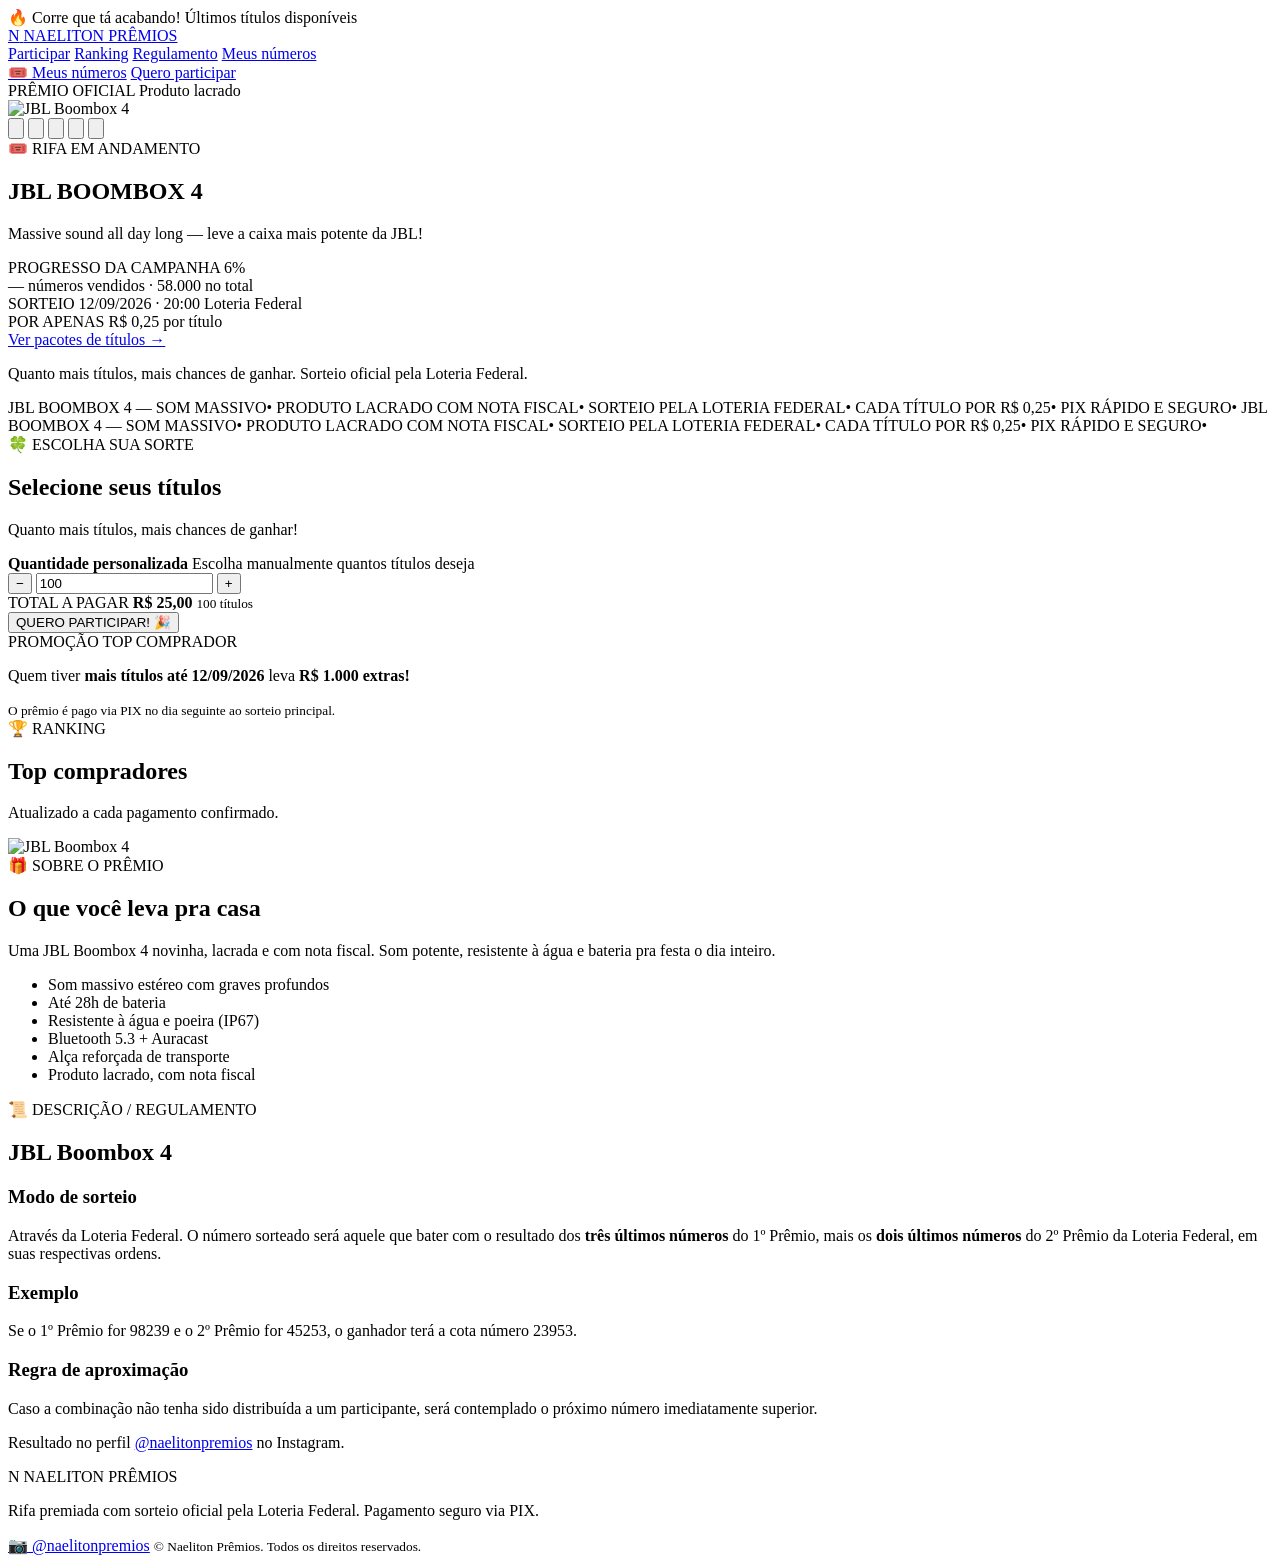
==== nosso-site/index.html @ e36d30e3 "feat(rifa): site standalone Naeliton Prêmios (JBL Boombox 4) Site próprio da rifa com backend FastAP" ====
<!doctype html>
<html lang="pt-BR">
<head>
    <meta charset="utf-8" />
    <meta name="viewport" content="width=device-width, initial-scale=1" />
    <meta name="theme-color" content="#08110e" />
    <meta name="description" content="Rifa oficial JBL Boombox 4 — Naeliton Prêmios. Cada título por R$ 0,25. Sorteio pela Loteria Federal." />
    <link rel="preconnect" href="https://fonts.googleapis.com" />
    <link rel="preconnect" href="https://fonts.gstatic.com" crossorigin />
    <link href="https://fonts.googleapis.com/css2?family=Inter:wght@400;500;600;700;800;900&display=swap" rel="stylesheet" />
    <link rel="stylesheet" href="/styles.css" />
    <title>Naeliton Prêmios · Rifa JBL Boombox 4</title>
</head>
<body>
    <!-- Barra de urgência -->
    <div class="urgency-bar">🔥 Corre que tá acabando! Últimos títulos disponíveis</div>

    <!-- Header -->
    <header class="site-header">
        <div class="container header-inner">
            <a class="brand" href="/">
                <span class="brand-mark">N</span>
                <span class="brand-name">NAELITON<span class="brand-accent"> PRÊMIOS</span></span>
            </a>
            <nav class="header-nav">
                <a href="#pacotes">Participar</a>
                <a href="#ranking">Ranking</a>
                <a href="#regulamento">Regulamento</a>
                <a href="#" id="meusNumerosLink">Meus números</a>
            </nav>
            <a href="#" id="loginBtn" class="btn btn-outline header-cta">🎟️ Meus números</a>
            <a href="#pacotes" class="btn btn-gold header-cta">Quero participar</a>
        </div>
    </header>

    <!-- Hero -->
    <section class="hero">
        <div class="container hero-grid">
            <div class="hero-media">
                <div class="hero-badges">
                    <span class="chip chip-gold">PRÊMIO OFICIAL</span>
                    <span class="chip">Produto lacrado</span>
                </div>
                <div class="hero-image-wrap">
                    <img id="heroImg" src="/assets/jbl-1.jpeg" alt="JBL Boombox 4" />
                </div>
                <div class="hero-thumbs" id="heroThumbs">
                    <button class="thumb is-active" data-src="/assets/jbl-1.jpeg"><img src="/assets/jbl-1.jpeg" alt=""></button>
                    <button class="thumb" data-src="/assets/jbl-2.jpeg"><img src="/assets/jbl-2.jpeg" alt=""></button>
                    <button class="thumb" data-src="/assets/jbl-3.jpeg"><img src="/assets/jbl-3.jpeg" alt=""></button>
                    <button class="thumb" data-src="/assets/jbl-4.jpeg"><img src="/assets/jbl-4.jpeg" alt=""></button>
                    <button class="thumb" data-src="/assets/jbl-5.jpeg"><img src="/assets/jbl-5.jpeg" alt=""></button>
                </div>
            </div>

            <div class="hero-info">
                <span class="eyebrow">🎟️ RIFA EM ANDAMENTO</span>
                <h1 class="hero-title">JBL <span class="text-gold">BOOMBOX 4</span></h1>
                <p class="hero-sub">Massive sound all day long — leve a caixa mais potente da JBL!</p>

                <div class="progress-block">
                    <div class="progress-head">
                        <span>PROGRESSO DA CAMPANHA</span>
                        <span id="progressPct" class="text-gold">6%</span>
                    </div>
                    <div class="progress-track"><div class="progress-fill" id="progressFill" style="width:6%"></div></div>
                    <div class="progress-foot"><span id="vendidosTxt">— números vendidos</span> · <span id="totalNumTxt">58.000 no total</span></div>
                </div>

                <div class="hero-facts">
                    <div class="fact">
                        <span class="fact-label">SORTEIO</span>
                        <span class="fact-value">12/09/2026 · 20:00</span>
                        <span class="fact-note">Loteria Federal</span>
                    </div>
                    <div class="fact fact-price">
                        <span class="fact-label">POR APENAS</span>
                        <span class="fact-value text-gold">R$ 0,25</span>
                        <span class="fact-note">por título</span>
                    </div>
                </div>

                <a href="#pacotes" class="btn btn-gold btn-lg btn-block">Ver pacotes de títulos →</a>
                <p class="hero-legal">Quanto mais títulos, mais chances de ganhar. Sorteio oficial pela Loteria Federal.</p>
            </div>
        </div>
    </section>

    <!-- Ticker -->
    <div class="ticker">
        <div class="ticker-track">
            <span>JBL BOOMBOX 4 — SOM MASSIVO</span><span class="dot">•</span>
            <span>PRODUTO LACRADO COM NOTA FISCAL</span><span class="dot">•</span>
            <span>SORTEIO PELA LOTERIA FEDERAL</span><span class="dot">•</span>
            <span>CADA TÍTULO POR R$ 0,25</span><span class="dot">•</span>
            <span>PIX RÁPIDO E SEGURO</span><span class="dot">•</span>
            <span>JBL BOOMBOX 4 — SOM MASSIVO</span><span class="dot">•</span>
            <span>PRODUTO LACRADO COM NOTA FISCAL</span><span class="dot">•</span>
            <span>SORTEIO PELA LOTERIA FEDERAL</span><span class="dot">•</span>
            <span>CADA TÍTULO POR R$ 0,25</span><span class="dot">•</span>
            <span>PIX RÁPIDO E SEGURO</span><span class="dot">•</span>
        </div>
    </div>

    <!-- Pacotes -->
    <section id="pacotes" class="section">
        <div class="container">
            <div class="section-head">
                <span class="eyebrow">🍀 ESCOLHA SUA SORTE</span>
                <h2>Selecione seus títulos</h2>
                <p>Quanto mais títulos, mais chances de ganhar!</p>
            </div>

            <div class="packages" id="packages"><!-- render via app.js --></div>

            <div class="custom-qty">
                <div class="custom-qty-info">
                    <strong>Quantidade personalizada</strong>
                    <span>Escolha manualmente quantos títulos deseja</span>
                </div>
                <div class="qty-stepper">
                    <button id="qtyMinus" type="button" aria-label="Diminuir">−</button>
                    <input id="qtyInput" type="number" min="1" value="100" inputmode="numeric" />
                    <button id="qtyPlus" type="button" aria-label="Aumentar">+</button>
                </div>
            </div>

            <div class="checkout-bar">
                <div class="checkout-total">
                    <span>TOTAL A PAGAR</span>
                    <strong id="totalValue" class="text-gold">R$ 25,00</strong>
                    <small id="totalQty">100 títulos</small>
                </div>
                <button id="participarBtn" class="btn btn-gold btn-lg">QUERO PARTICIPAR! 🎉</button>
            </div>

            <div class="promo-box">
                <span class="chip chip-gold">PROMOÇÃO TOP COMPRADOR</span>
                <p>Quem tiver <strong>mais títulos até 12/09/2026</strong> leva <strong class="text-gold">R$ 1.000 extras!</strong></p>
                <small>O prêmio é pago via PIX no dia seguinte ao sorteio principal.</small>
            </div>
        </div>
    </section>

    <!-- Ranking -->
    <section id="ranking" class="section section-alt">
        <div class="container">
            <div class="section-head">
                <span class="eyebrow">🏆 RANKING</span>
                <h2>Top compradores</h2>
                <p>Atualizado a cada pagamento confirmado.</p>
            </div>
            <div class="podium" id="podium"><!-- render via app.js --></div>
            <ol class="rank-list" id="rankList"><!-- render via app.js --></ol>
        </div>
    </section>

    <!-- Sobre o prêmio -->
    <section class="section">
        <div class="container specs-grid">
            <div class="specs-media"><img src="/assets/jbl-3.jpeg" alt="JBL Boombox 4"></div>
            <div class="specs-info">
                <span class="eyebrow">🎁 SOBRE O PRÊMIO</span>
                <h2>O que você leva pra casa</h2>
                <p>Uma JBL Boombox 4 novinha, lacrada e com nota fiscal. Som potente, resistente à água e bateria pra festa o dia inteiro.</p>
                <ul class="spec-list">
                    <li>Som massivo estéreo com graves profundos</li>
                    <li>Até 28h de bateria</li>
                    <li>Resistente à água e poeira (IP67)</li>
                    <li>Bluetooth 5.3 + Auracast</li>
                    <li>Alça reforçada de transporte</li>
                    <li>Produto lacrado, com nota fiscal</li>
                </ul>
            </div>
        </div>
    </section>

    <!-- Regulamento -->
    <section id="regulamento" class="section section-alt">
        <div class="container reg-wrap">
            <span class="eyebrow">📜 DESCRIÇÃO / REGULAMENTO</span>
            <h2>JBL Boombox 4</h2>
            <div class="reg-block">
                <h3>Modo de sorteio</h3>
                <p>Através da Loteria Federal. O número sorteado será aquele que bater com o resultado dos <strong>três últimos números</strong> do 1º Prêmio, mais os <strong>dois últimos números</strong> do 2º Prêmio da Loteria Federal, em suas respectivas ordens.</p>
            </div>
            <div class="reg-block">
                <h3>Exemplo</h3>
                <p>Se o 1º Prêmio for 98239 e o 2º Prêmio for 45253, o ganhador terá a cota número 23953.</p>
            </div>
            <div class="reg-block">
                <h3>Regra de aproximação</h3>
                <p>Caso a combinação não tenha sido distribuída a um participante, será contemplado o próximo número imediatamente superior.</p>
            </div>
            <p class="reg-foot">Resultado no perfil <a href="https://instagram.com/naelitonpremios" target="_blank" rel="noopener">@naelitonpremios</a> no Instagram.</p>
        </div>
    </section>

    <!-- Footer -->
    <footer class="site-footer">
        <div class="container footer-inner">
            <div class="brand">
                <span class="brand-mark">N</span>
                <span class="brand-name">NAELITON<span class="brand-accent"> PRÊMIOS</span></span>
            </div>
            <p>Rifa premiada com sorteio oficial pela Loteria Federal. Pagamento seguro via PIX.</p>
            <a href="https://instagram.com/naelitonpremios" target="_blank" rel="noopener" class="footer-ig">📷 @naelitonpremios</a>
            <small>© <span id="year"></span> Naeliton Prêmios. Todos os direitos reservados.</small>
        </div>
    </footer>

    <!-- Modal de checkout -->
    <div class="modal-overlay" id="modal" hidden>
        <div class="modal" role="dialog" aria-modal="true" aria-labelledby="modalTitle">
            <button class="modal-close" id="modalClose" aria-label="Fechar">✕</button>

            <!-- Passo 1: dados -->
            <div class="modal-step" id="stepForm">
                <h3 id="modalTitle">Finalizar participação</h3>
                <p class="modal-summary"><span id="modalQty">100</span> títulos · <strong class="text-gold" id="modalTotal">R$ 25,00</strong></p>
                <form id="checkoutForm" class="form">
                    <label>Nome completo
                        <input name="nome" required autocomplete="name" placeholder="Seu nome" />
                    </label>
                    <label>CPF
                        <input name="cpf" required inputmode="numeric" placeholder="000.000.000-00" maxlength="14" />
                    </label>
                    <label>WhatsApp
                        <input name="telefone" required inputmode="numeric" placeholder="(00) 00000-0000" maxlength="15" />
                    </label>
                    <label>E-mail <span class="opt">(opcional)</span>
                        <input name="email" type="email" autocomplete="email" placeholder="voce@email.com" />
                    </label>
                    <button type="submit" class="btn btn-gold btn-lg btn-block" id="gerarPixBtn">Gerar PIX 🔒</button>
                    <p class="form-note">Pagamento processado com segurança pelo Mercado Pago.</p>
                </form>
            </div>

            <!-- Passo 2: pix -->
            <div class="modal-step" id="stepPix" hidden>
                <h3>Pague com PIX pra garantir seus títulos</h3>
                <p class="modal-summary"><span id="pixQty">100</span> títulos · <strong class="text-gold" id="pixTotal">R$ 25,00</strong></p>
                <div class="pix-qr"><img id="pixQrImg" alt="QR Code PIX" /></div>
                <div class="pix-copy">
                    <input id="pixCode" readonly />
                    <button id="copyPixBtn" class="btn btn-outline" type="button">Copiar</button>
                </div>
                <div class="pix-status" id="pixStatus">
                    <span class="spinner"></span> Aguardando pagamento…
                </div>
                <p class="form-note">Assim que o pagamento cair, seus títulos são confirmados automaticamente. O código expira em 30 min.</p>
            </div>

            <!-- Passo 3: sucesso -->
            <div class="modal-step" id="stepSuccess" hidden>
                <div class="success-check">✓</div>
                <h3>Pagamento confirmado! 🎉</h3>
                <p class="modal-summary">Seus <strong id="successQty">100</strong> números estão garantidos. Boa sorte no sorteio!</p>
                <div class="nums-label">SEUS NÚMEROS DA SORTE</div>
                <div class="nums-grid" id="successNums"></div>
                <button class="btn btn-gold btn-lg btn-block" id="successClose">Fechar</button>
                <p class="form-note">Guarde seus números! Você também pode consultá-los a qualquer momento em “Meus números”.</p>
            </div>
        </div>
    </div>

    <!-- Modal: Meus números (login do cliente) -->
    <div class="modal-overlay" id="loginModal" hidden>
        <div class="modal" role="dialog" aria-modal="true" aria-labelledby="loginTitle">
            <button class="modal-close" id="loginClose" aria-label="Fechar">✕</button>

            <div class="modal-step" id="loginStepForm">
                <h3 id="loginTitle">🎟️ Meus números</h3>
                <p class="modal-summary">Entre com o CPF e o WhatsApp que você usou na compra para ver seus números.</p>
                <form id="loginForm" class="form">
                    <label>CPF
                        <input name="cpf" required inputmode="numeric" placeholder="000.000.000-00" maxlength="14" />
                    </label>
                    <label>WhatsApp
                        <input name="telefone" required inputmode="numeric" placeholder="(00) 00000-0000" maxlength="15" />
                    </label>
                    <button type="submit" class="btn btn-gold btn-lg btn-block" id="loginSubmit">Ver meus números</button>
                    <p class="form-note" id="loginError" style="color:#fca5a5"></p>
                </form>
            </div>

            <div class="modal-step" id="loginStepResult" hidden>
                <h3>Olá, <span id="resNome">participante</span>! 👋</h3>
                <p class="modal-summary">Você tem <strong class="text-gold" id="resTotal">0</strong> número(s) nesta rifa.</p>
                <div class="nums-label">TODOS OS SEUS NÚMEROS</div>
                <div class="nums-grid" id="resNums"></div>
                <div id="resPedidos" class="res-pedidos"></div>
                <button class="btn btn-outline btn-lg btn-block" id="loginBack">Voltar</button>
            </div>
        </div>
    </div>

    <script src="/app.js"></script>
</body>
</html>
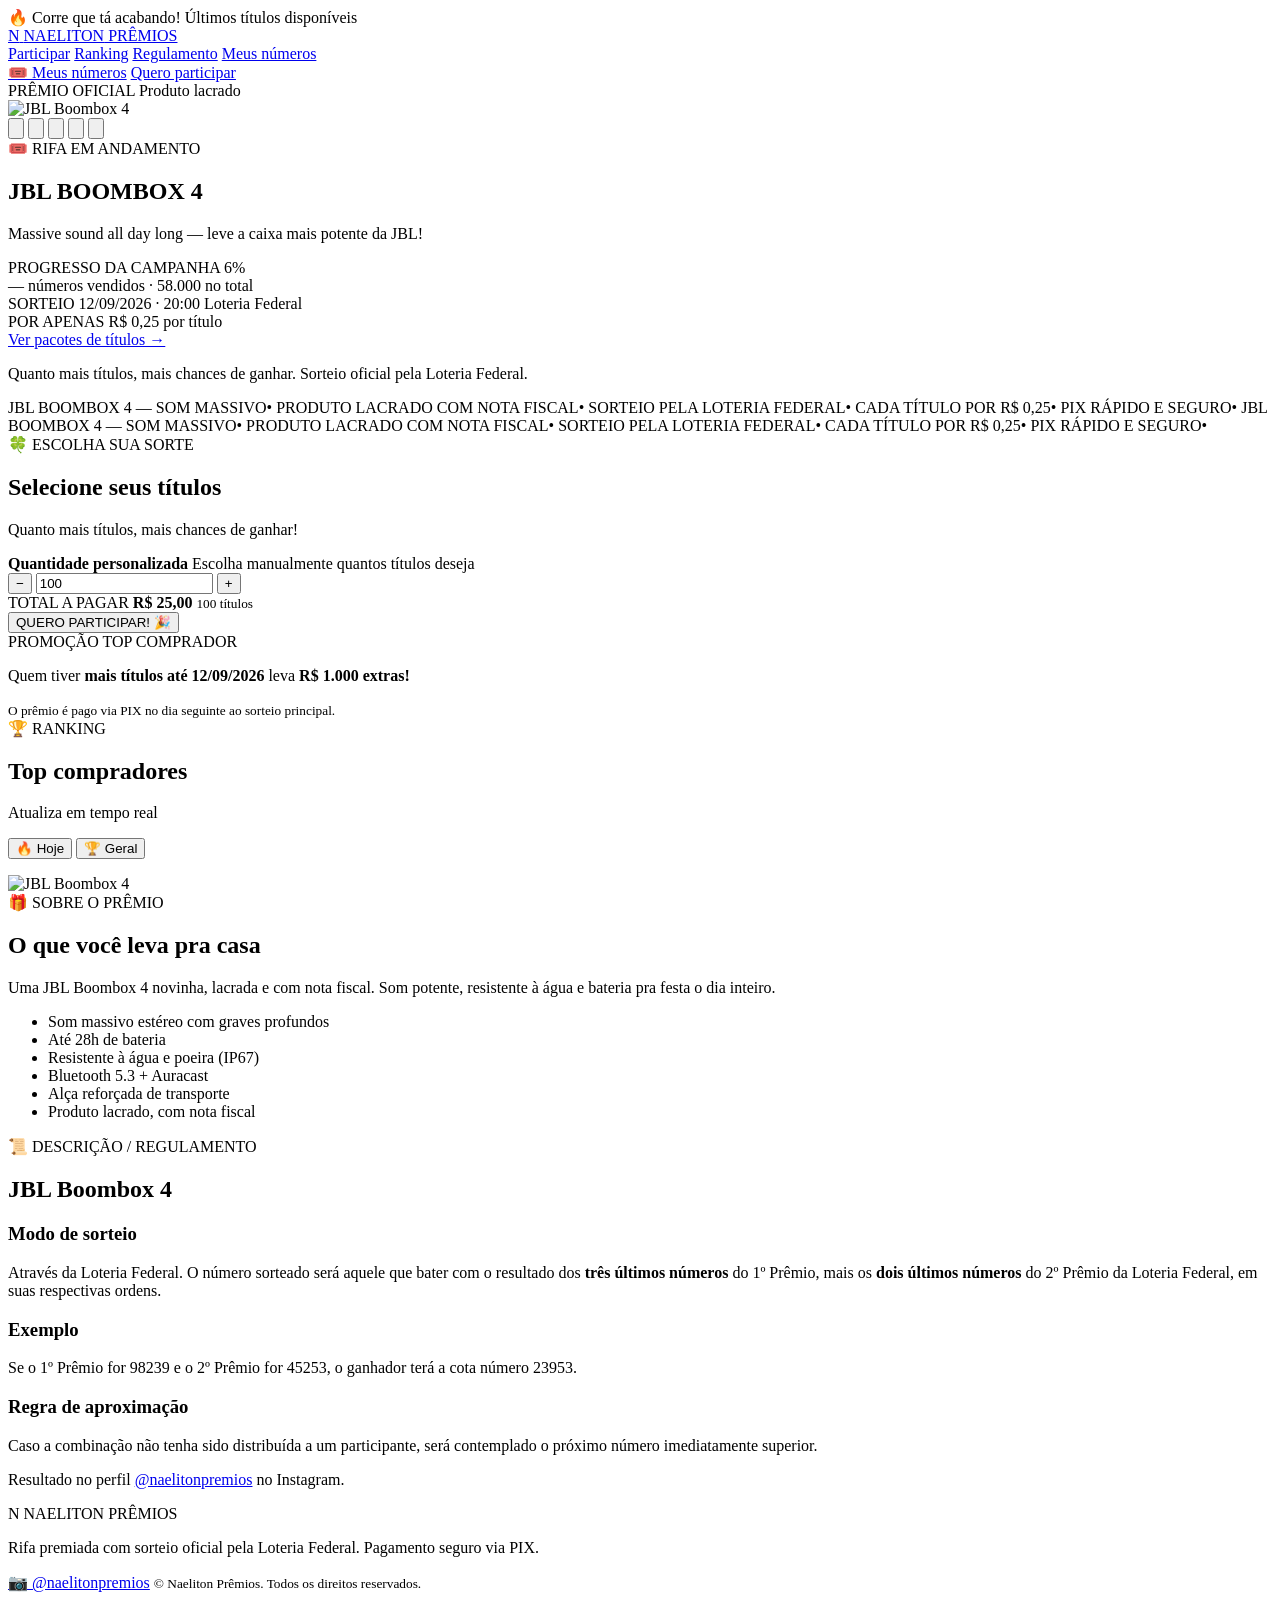
==== commit d69af3b8: "feat(rifa): ranking do dia + atualização em tempo real Adiciona abas "Hoje" (top compradores do dia," ====
--- a/nosso-site/index.html
+++ b/nosso-site/index.html
@@ -148,7 +148,11 @@
             <div class="section-head">
                 <span class="eyebrow">🏆 RANKING</span>
                 <h2>Top compradores</h2>
-                <p>Atualizado a cada pagamento confirmado.</p>
+                <p>Atualiza em tempo real <span class="live-dot" title="ao vivo"></span></p>
+            </div>
+            <div class="rank-tabs">
+                <button class="rank-tab is-active" data-periodo="hoje">🔥 Hoje</button>
+                <button class="rank-tab" data-periodo="geral">🏆 Geral</button>
             </div>
             <div class="podium" id="podium"><!-- render via app.js --></div>
             <ol class="rank-list" id="rankList"><!-- render via app.js --></ol>
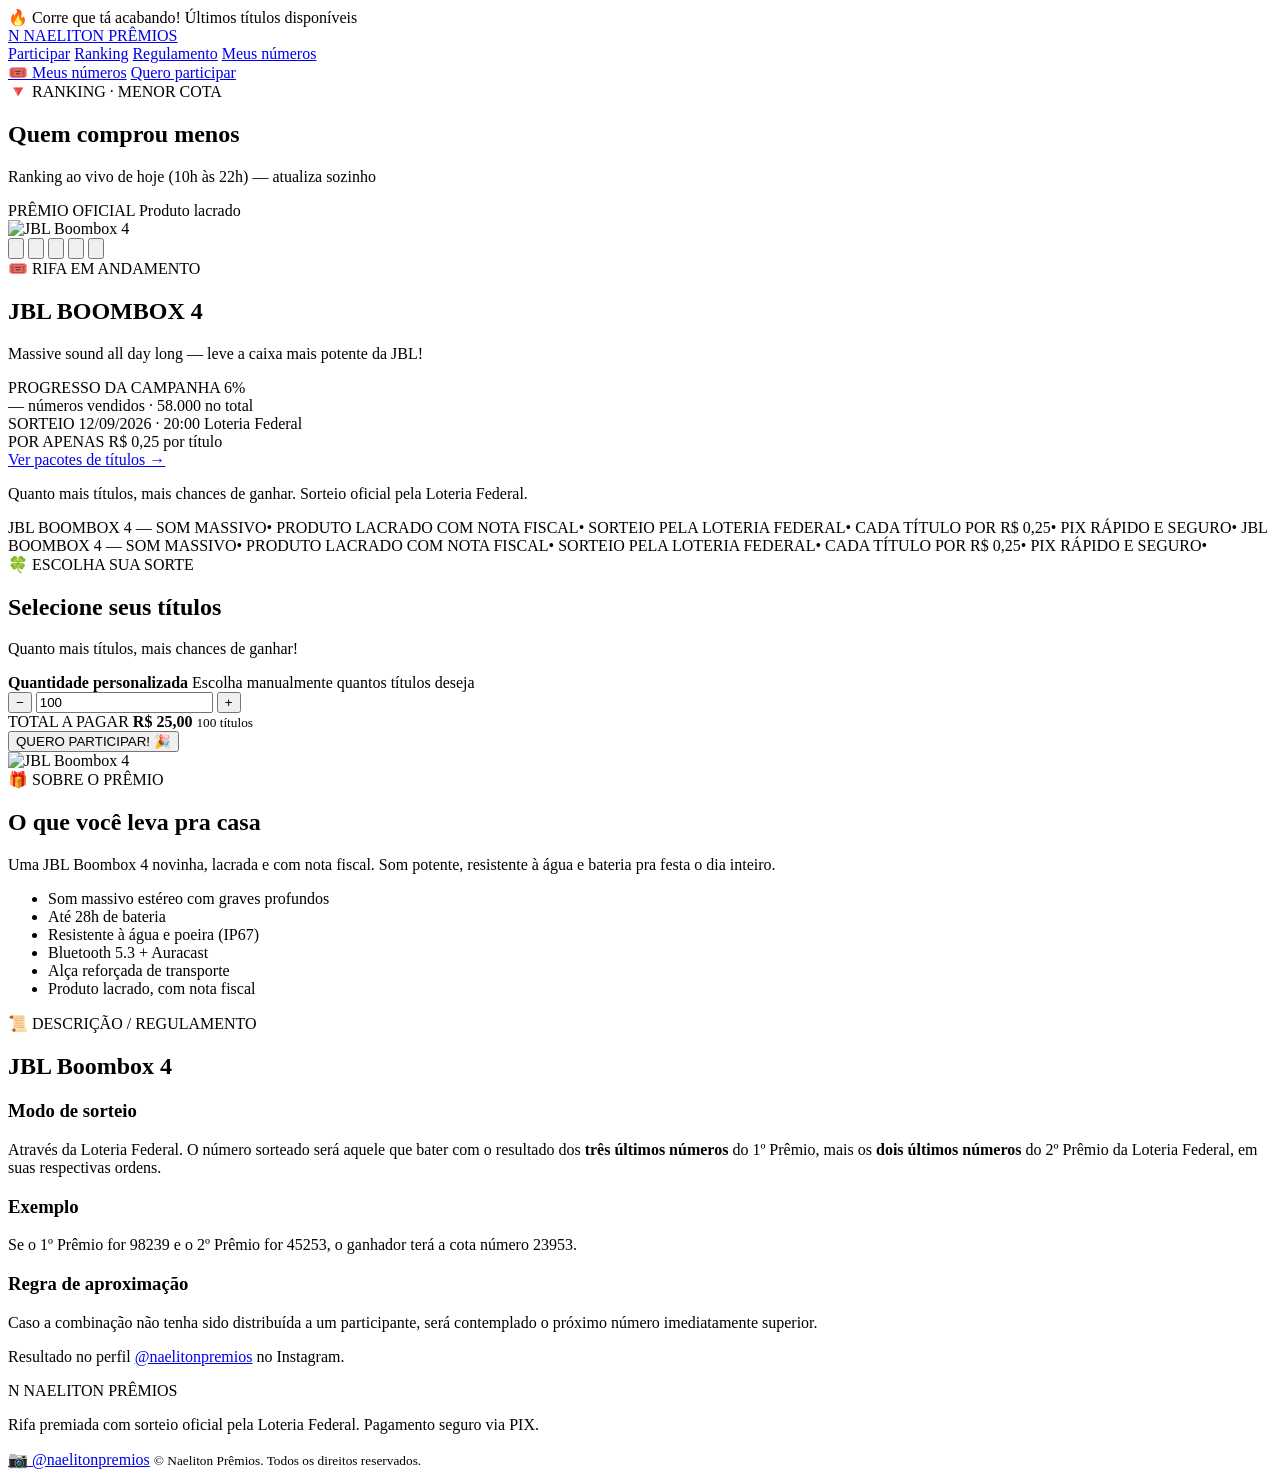
==== commit 89373544: "feat(rifa): ranking de MENOR cota no topo (engajamento) + remove promo R$1.000 - Novo ranking "quem " ====
--- a/nosso-site/index.html
+++ b/nosso-site/index.html
@@ -33,6 +33,18 @@
         </div>
     </header>
 
+    <!-- Ranking MENOR COTA (destaque no topo) -->
+    <section id="ranking" class="ranking-top">
+        <div class="container">
+            <div class="rt-head">
+                <span class="eyebrow">🔻 RANKING · MENOR COTA</span>
+                <h2>Quem comprou menos <span class="live-dot" title="ao vivo"></span></h2>
+                <p>Ranking ao vivo de hoje (10h às 22h) — atualiza sozinho</p>
+            </div>
+            <ol class="rank-list rank-menor" id="rankListMenor"><!-- render via app.js --></ol>
+        </div>
+    </section>
+
     <!-- Hero -->
     <section class="hero">
         <div class="container hero-grid">
@@ -134,28 +146,6 @@
                 <button id="participarBtn" class="btn btn-gold btn-lg">QUERO PARTICIPAR! 🎉</button>
             </div>
 
-            <div class="promo-box">
-                <span class="chip chip-gold">PROMOÇÃO TOP COMPRADOR</span>
-                <p>Quem tiver <strong>mais títulos até 12/09/2026</strong> leva <strong class="text-gold">R$ 1.000 extras!</strong></p>
-                <small>O prêmio é pago via PIX no dia seguinte ao sorteio principal.</small>
-            </div>
-        </div>
-    </section>
-
-    <!-- Ranking -->
-    <section id="ranking" class="section section-alt">
-        <div class="container">
-            <div class="section-head">
-                <span class="eyebrow">🏆 RANKING</span>
-                <h2>Top compradores</h2>
-                <p>Atualiza em tempo real <span class="live-dot" title="ao vivo"></span></p>
-            </div>
-            <div class="rank-tabs">
-                <button class="rank-tab is-active" data-periodo="hoje">🔥 Hoje</button>
-                <button class="rank-tab" data-periodo="geral">🏆 Geral</button>
-            </div>
-            <div class="podium" id="podium"><!-- render via app.js --></div>
-            <ol class="rank-list" id="rankList"><!-- render via app.js --></ol>
         </div>
     </section>
 
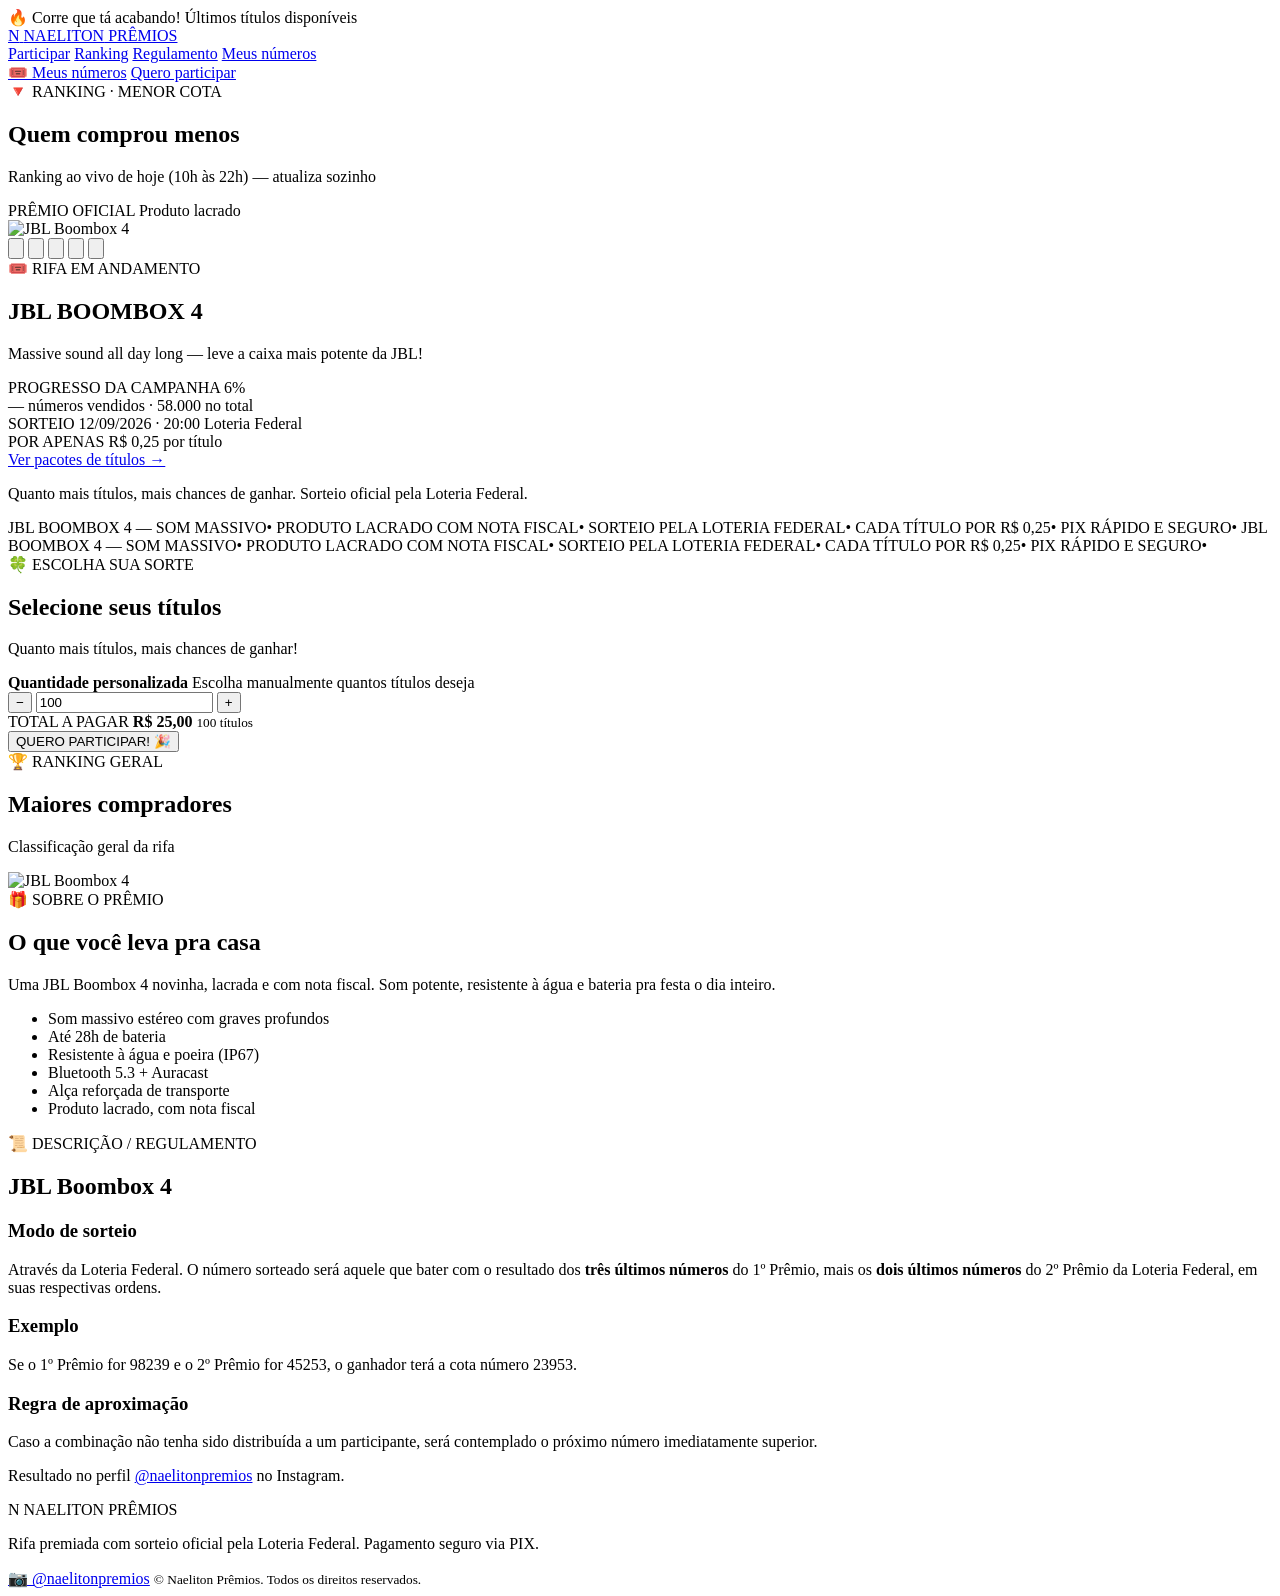
==== commit 1828a29b: "feat(rifa): reintroduz ranking geral (maiores compradores) em seção separada Mantém o ranking de MEN" ====
--- a/nosso-site/index.html
+++ b/nosso-site/index.html
@@ -149,6 +149,19 @@
         </div>
     </section>
 
+    <!-- Ranking GERAL (maiores compradores) -->
+    <section id="ranking-geral" class="section section-alt">
+        <div class="container">
+            <div class="section-head">
+                <span class="eyebrow">🏆 RANKING GERAL</span>
+                <h2>Maiores compradores</h2>
+                <p>Classificação geral da rifa <span class="live-dot" title="ao vivo"></span></p>
+            </div>
+            <div class="podium" id="podiumGeral"><!-- render via app.js --></div>
+            <ol class="rank-list" id="rankListGeral"><!-- render via app.js --></ol>
+        </div>
+    </section>
+
     <!-- Sobre o prêmio -->
     <section class="section">
         <div class="container specs-grid">
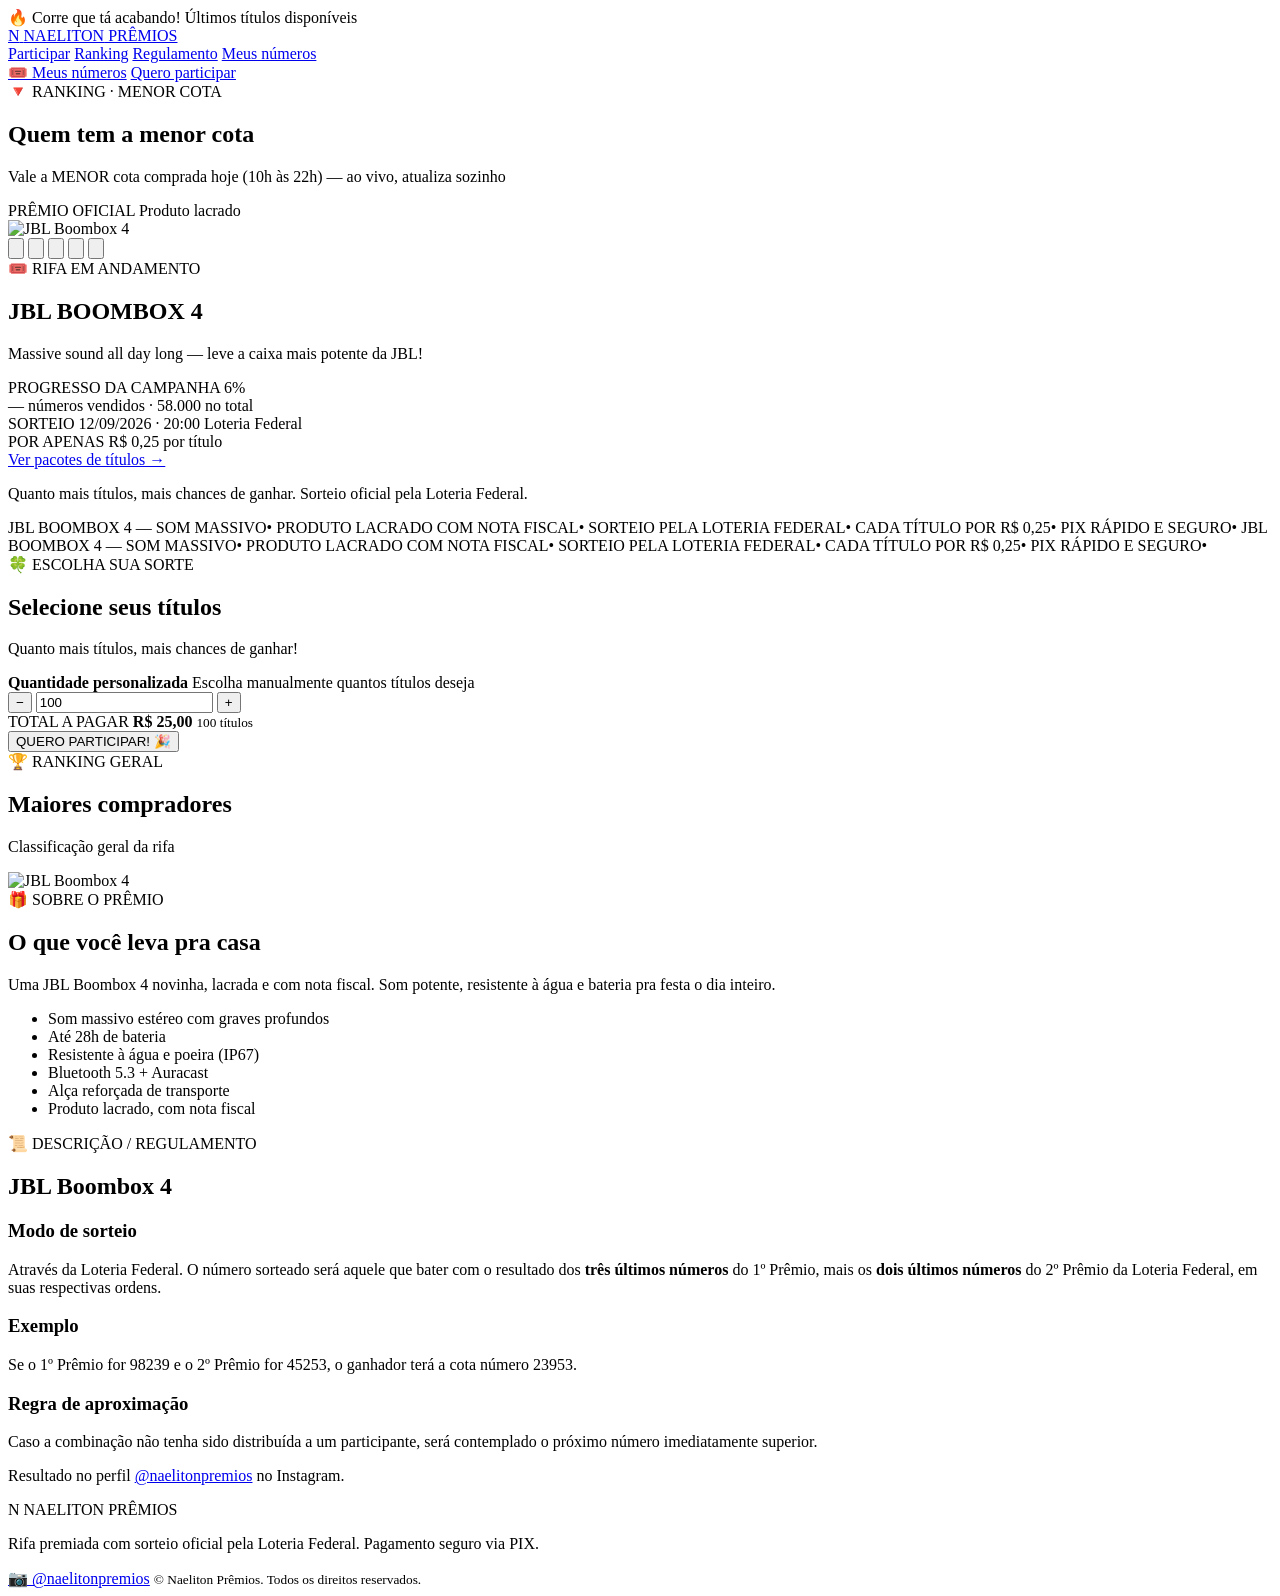
==== commit 422c938c: "fix(rifa): ranking "menor cota" = menor NÚMERO da cota (não menor quantidade) Corrige a lógica: cada" ====
--- a/nosso-site/index.html
+++ b/nosso-site/index.html
@@ -38,8 +38,8 @@
         <div class="container">
             <div class="rt-head">
                 <span class="eyebrow">🔻 RANKING · MENOR COTA</span>
-                <h2>Quem comprou menos <span class="live-dot" title="ao vivo"></span></h2>
-                <p>Ranking ao vivo de hoje (10h às 22h) — atualiza sozinho</p>
+                <h2>Quem tem a menor cota <span class="live-dot" title="ao vivo"></span></h2>
+                <p>Vale a MENOR cota comprada hoje (10h às 22h) — ao vivo, atualiza sozinho</p>
             </div>
             <ol class="rank-list rank-menor" id="rankListMenor"><!-- render via app.js --></ol>
         </div>
